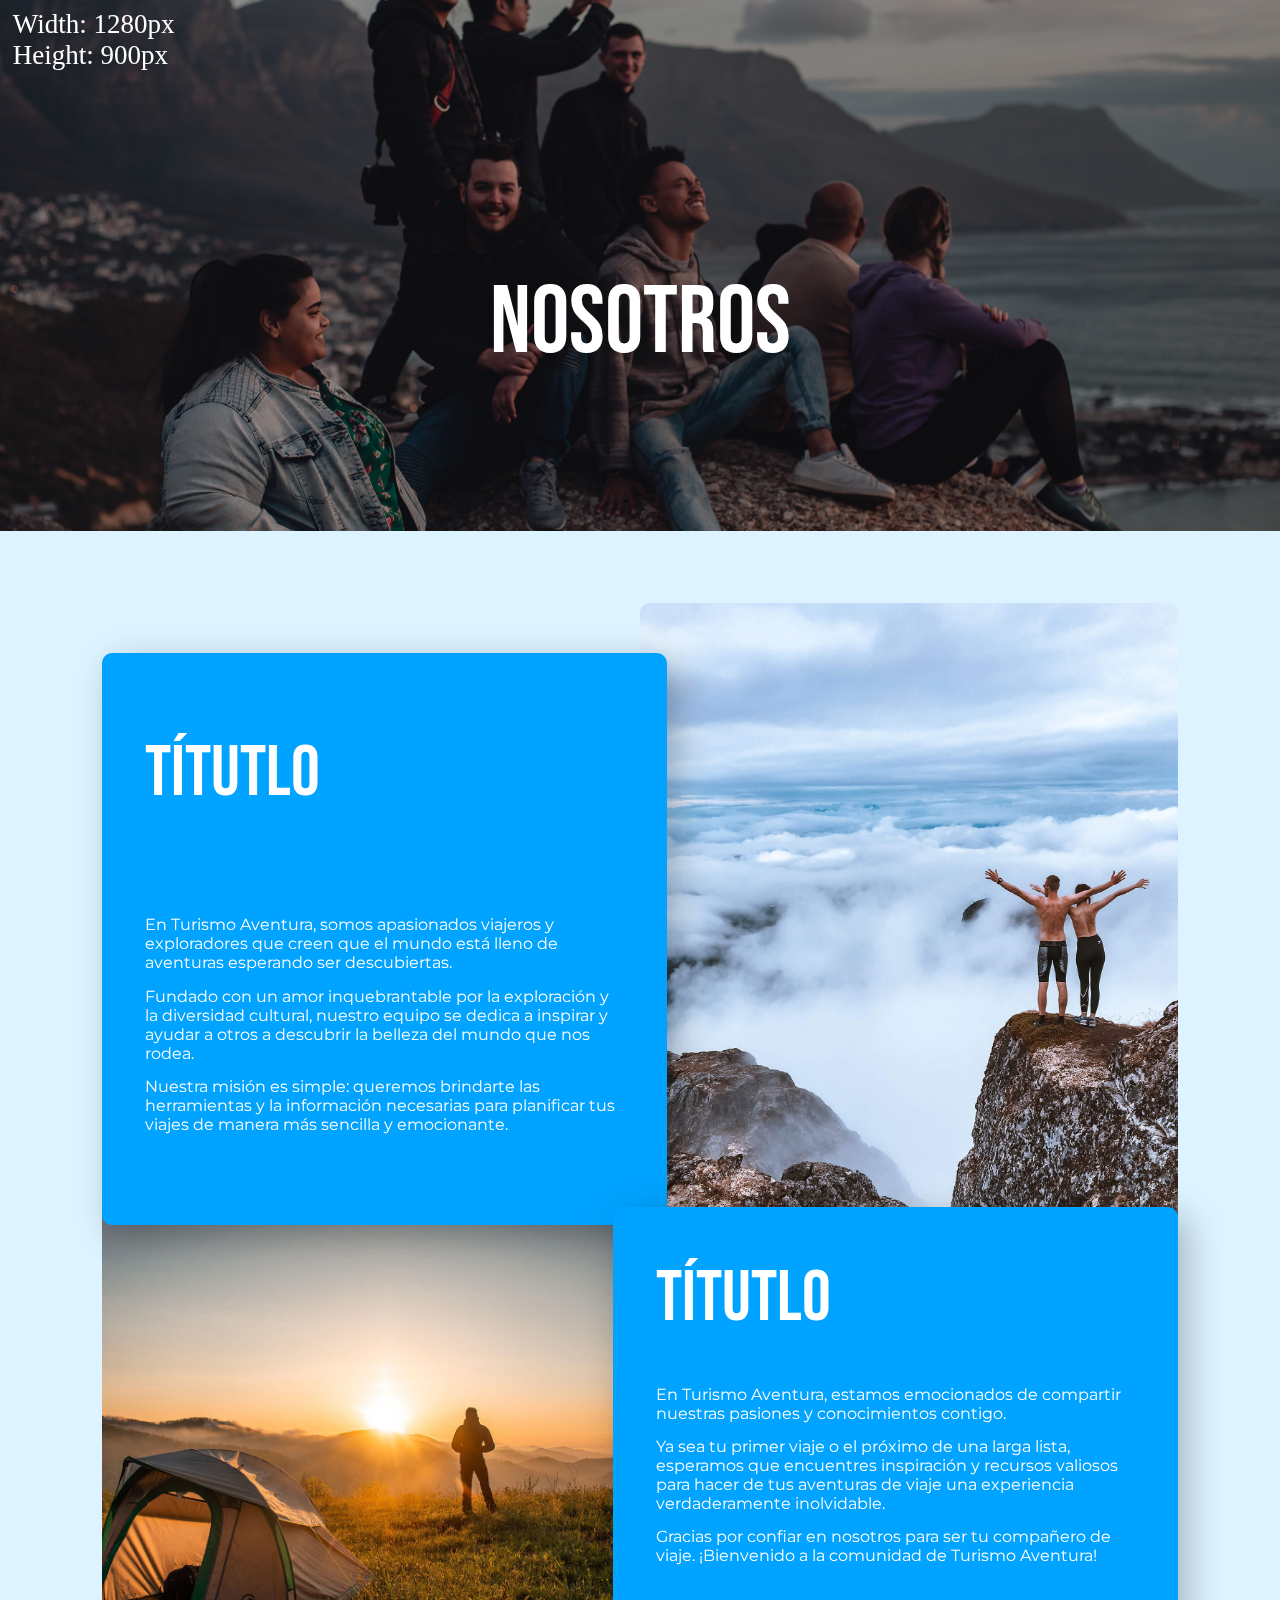
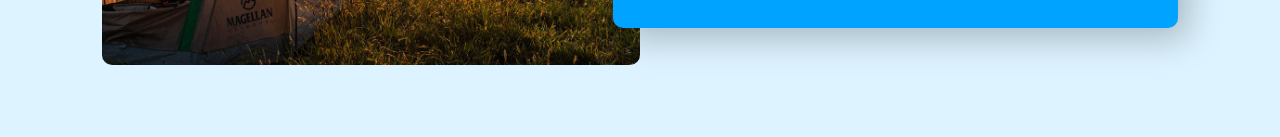
==== TurimoAventura/nosotros/nosotros.html @ 9d5c3b43 "Turismo Aventura, página de Nosotros" ====
<!DOCTYPE html>
<html lang="en">

<head>
    <meta charset="UTF-8">
    <meta name="viewport" content="width=device-width, initial-scale=1.0">
    <title>Turismo Aventura | Nosotros</title>
    <!-- <link href="https://fonts.googleapis.com/css2?family=Bebas+Neue&display=swap" rel="stylesheet">  -->
    <link rel="stylesheet" href="nosotros.css">
</head>

<body>
    <div id="dimensions">
        <p id="width">...</p>
        <p id="height">...</p>
    </div>
    <main>
        <section id="s1">
            <h1>NOSOTROS</h1>
        </section>
        <section id="s2">
            <section class="right">
                <div class="content-wrapper">
                    <div>
                        <h2>TÍTUTLO</h2>
                        <div class="text">
                            <p>En Turismo Aventura, somos apasionados viajeros y exploradores que creen que el mundo está lleno de aventuras esperando ser descubiertas.</p>
                            <p>Fundado con un amor inquebrantable por la exploración y la diversidad cultural, nuestro equipo se dedica a inspirar y ayudar a otros a descubrir la belleza del mundo que nos rodea.</p>
                            <p>Nuestra misión es simple: queremos brindarte las herramientas y la información necesarias para planificar tus viajes de manera más sencilla y emocionante. <!-- Ya sea que estés buscando playas de ensueño, aventuras en la montaña o una experiencia cultural única, estamos aquí para proporcionarte consejos expertos, guías detalladas y cuidadosamente seleccionadas. --></p> 
                        </div>
                    </div>    
                </div>
                <img src="img/nosotros-s2.jpg" alt="">
            </section>
            <section class="left">
                <img src="img/nosotros-s2-2.jpg" alt="">
                <div class="content-wrapper">
                    <div>
                        <h2>TÍTUTLO</h2>
                        <div class="text">
                            <p>En Turismo Aventura, estamos emocionados de compartir nuestras pasiones y conocimientos contigo.</p>
                            <p>Ya sea tu primer viaje o el próximo de una larga lista, esperamos que encuentres inspiración y recursos valiosos para hacer de tus aventuras de viaje una experiencia verdaderamente inolvidable.</p>
                            <p>Gracias por confiar en nosotros para ser tu compañero de viaje. ¡Bienvenido a la comunidad de Turismo Aventura!</p>
                        </div>
                    </div>
                </div>
            </section>
        </section>
    </main>
    <script>
        const width = document.getElementById('width');
        const height = document.getElementById('height');
        function showDimensions() {
            width.textContent = `Width: ${document.documentElement.clientWidth}px`;
            height.textContent = `Height: ${document.documentElement.clientHeight}px`;
        }
        showDimensions();
        window.addEventListener('resize', showDimensions)
    </script>
</body>

</html>
---- TurimoAventura/nosotros/nosotros.css ----
#dimensions {
  position: fixed;
  margin-top: 1vh;
  margin-left: 1vw;
}
#dimensions p {
  color: white;
  font-family: "Segoe UI";
  font-size: max(1.5vw, 3vh);
}

@font-face {
  font-family: "Bebas Neue";
  src: url(./bebas-neue.woff2);
}
@font-face {
  font-family: "Montserrat";
  src: url(./montserrat.ttf);
}
* {
  margin: 0;
  padding: 0;
  font-family: "Montserrat";
  font-weight: normal;
  box-sizing: border-box;
}

main {
  background-color: #DDF3FF;
  width: 100%;
  display: flex;
  flex-direction: column;
  align-items: center;
}

section#s1 {
  height: 59vh;
  min-height: 330px;
  width: 100%;
  background: linear-gradient(90deg, rgba(0, 0, 0, 0.35) 0%, rgba(0, 0, 0, 0.456) 100%), url("img/nosotros-hero.jpg");
  background-size: cover;
  background-position: 0 50%;
  display: grid;
  place-items: center;
  color: white;
  font-size: 3rem;
}
section#s1 h1 {
  transform: translateY(50%);
  font-family: "Bebas Neue";
}

section#s2 {
  padding: 0 8%;
  padding-top: max(8vh, 60px);
}
section#s2 section {
  height: 55vh;
  min-height: 400px;
  display: grid;
  grid-template-columns: 1fr 1fr;
  grid-template-rows: 1fr;
  margin-bottom: max(8vh, 60px);
}
section#s2 section .content-wrapper {
  position: relative;
  display: flex;
  align-items: center;
}
section#s2 section .content-wrapper > div {
  position: absolute;
  width: 105%;
  min-height: 85%;
  padding: 5% 8%;
  display: flex;
  flex-direction: column;
  justify-content: space-around;
  background-color: #00A3FF;
  color: white;
  border-radius: 10px;
  box-shadow: 10px 10px 35px 0px rgba(0, 0, 0, 0.25);
}
section#s2 section .content-wrapper > div h2 {
  font-family: "Bebas Neue";
  font-size: 4.5rem;
}
section#s2 section .content-wrapper > div p {
  font-size: 1rem;
  margin-bottom: 3%;
}
section#s2 section img {
  height: 100%;
  width: 100%;
  -o-object-fit: cover;
     object-fit: cover;
}
section#s2 section * {
  border-radius: 10px;
}
section#s2 section.left .content-wrapper {
  justify-content: end;
}

@media screen and (max-width: 430px) {
  section#s2 {
    display: flex;
    flex-direction: column;
    align-items: center;
    width: 100%;
    padding: initial;
    padding-top: 30px;
  }
  section#s2 section {
    height: initial;
    min-height: initial;
    grid-template-columns: initial;
    margin-bottom: initial;
    width: 90%;
    grid-template-rows: 2fr 3fr;
  }
  section#s2 section .content-wrapper {
    justify-self: center;
    display: flex;
    justify-content: center;
  }
  section#s2 section .content-wrapper > div {
    position: initial;
    min-height: initial;
    display: initial;
    height: 100%;
    padding: 20px;
    width: 90%;
    transform: translateY(-40px);
  }
  section#s2 section .content-wrapper > div h2 {
    font-size: 2.5rem;
    text-align: center;
    margin-bottom: 12px;
  }
  section#s2 section .content-wrapper > div p {
    margin-bottom: 8px;
  }
  section#s2 section img {
    width: 100%;
    height: 40vh;
  }
  section#s2 section.right img {
    grid-row: 1;
  }
  section#s2 section.left .content-wrapper {
    justify-content: center;
  }
}
/* .text-wrapper {
    // position: absolute;
    height: 90%;
    align-self: center;
    padding: 2% 3%;
    // font-size: max(1rem, 3vh);  
    width: 110%;          
    z-index: 1;
    background-color: #00A3FF;
    color: #fff;

    h2 {
        font-family: 'Bebas Neue';
    }
} */
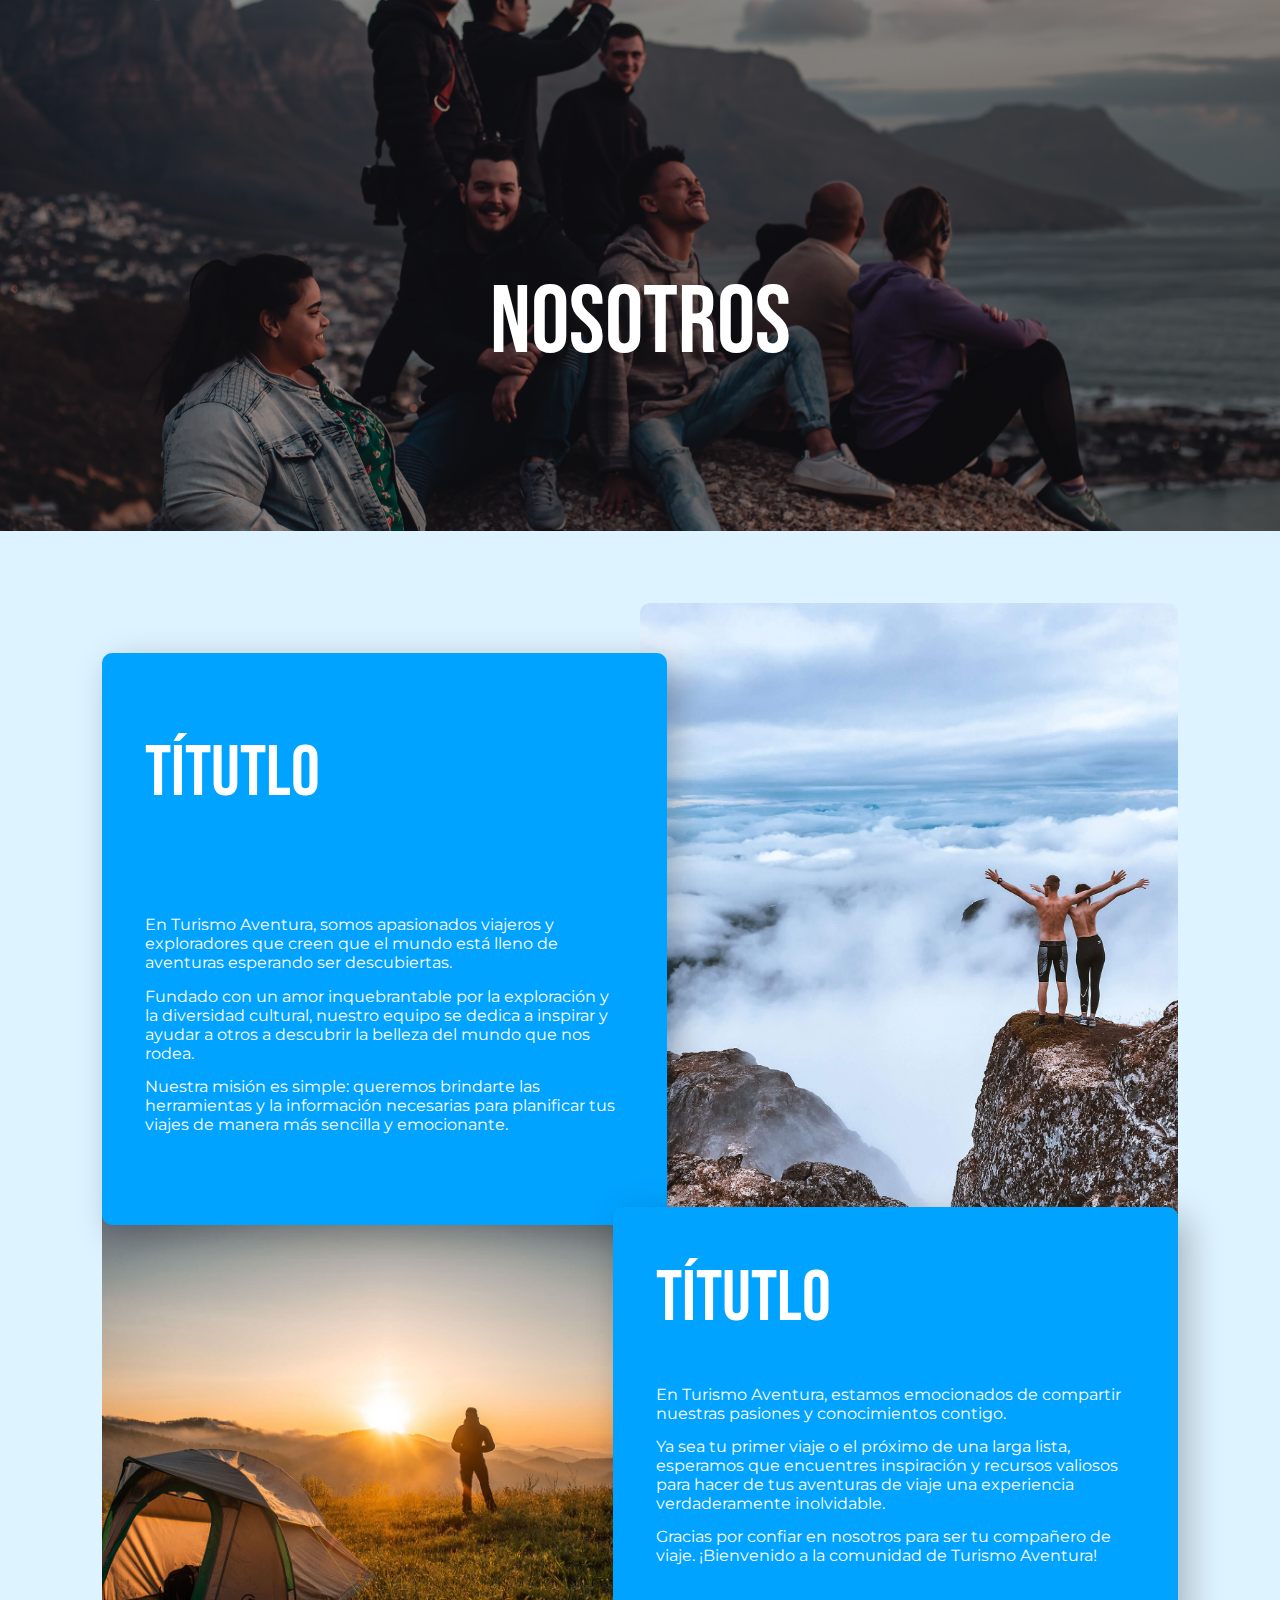
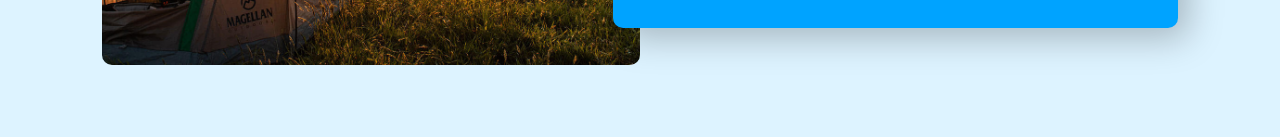
==== commit 8ef01e02: "Correcciones y hospedajes" ====
--- a/TurimoAventura/nosotros/nosotros.html
+++ b/TurimoAventura/nosotros/nosotros.html
@@ -10,10 +10,10 @@
 </head>
 
 <body>
-    <div id="dimensions">
+    <!-- <div id="dimensions">
         <p id="width">...</p>
         <p id="height">...</p>
-    </div>
+    </div> -->
     <main>
         <section id="s1">
             <h1>NOSOTROS</h1>
@@ -47,7 +47,7 @@
             </section>
         </section>
     </main>
-    <script>
+    <!-- <script>
         const width = document.getElementById('width');
         const height = document.getElementById('height');
         function showDimensions() {
@@ -56,7 +56,7 @@
         }
         showDimensions();
         window.addEventListener('resize', showDimensions)
-    </script>
+    </script> -->
 </body>
 
 </html>